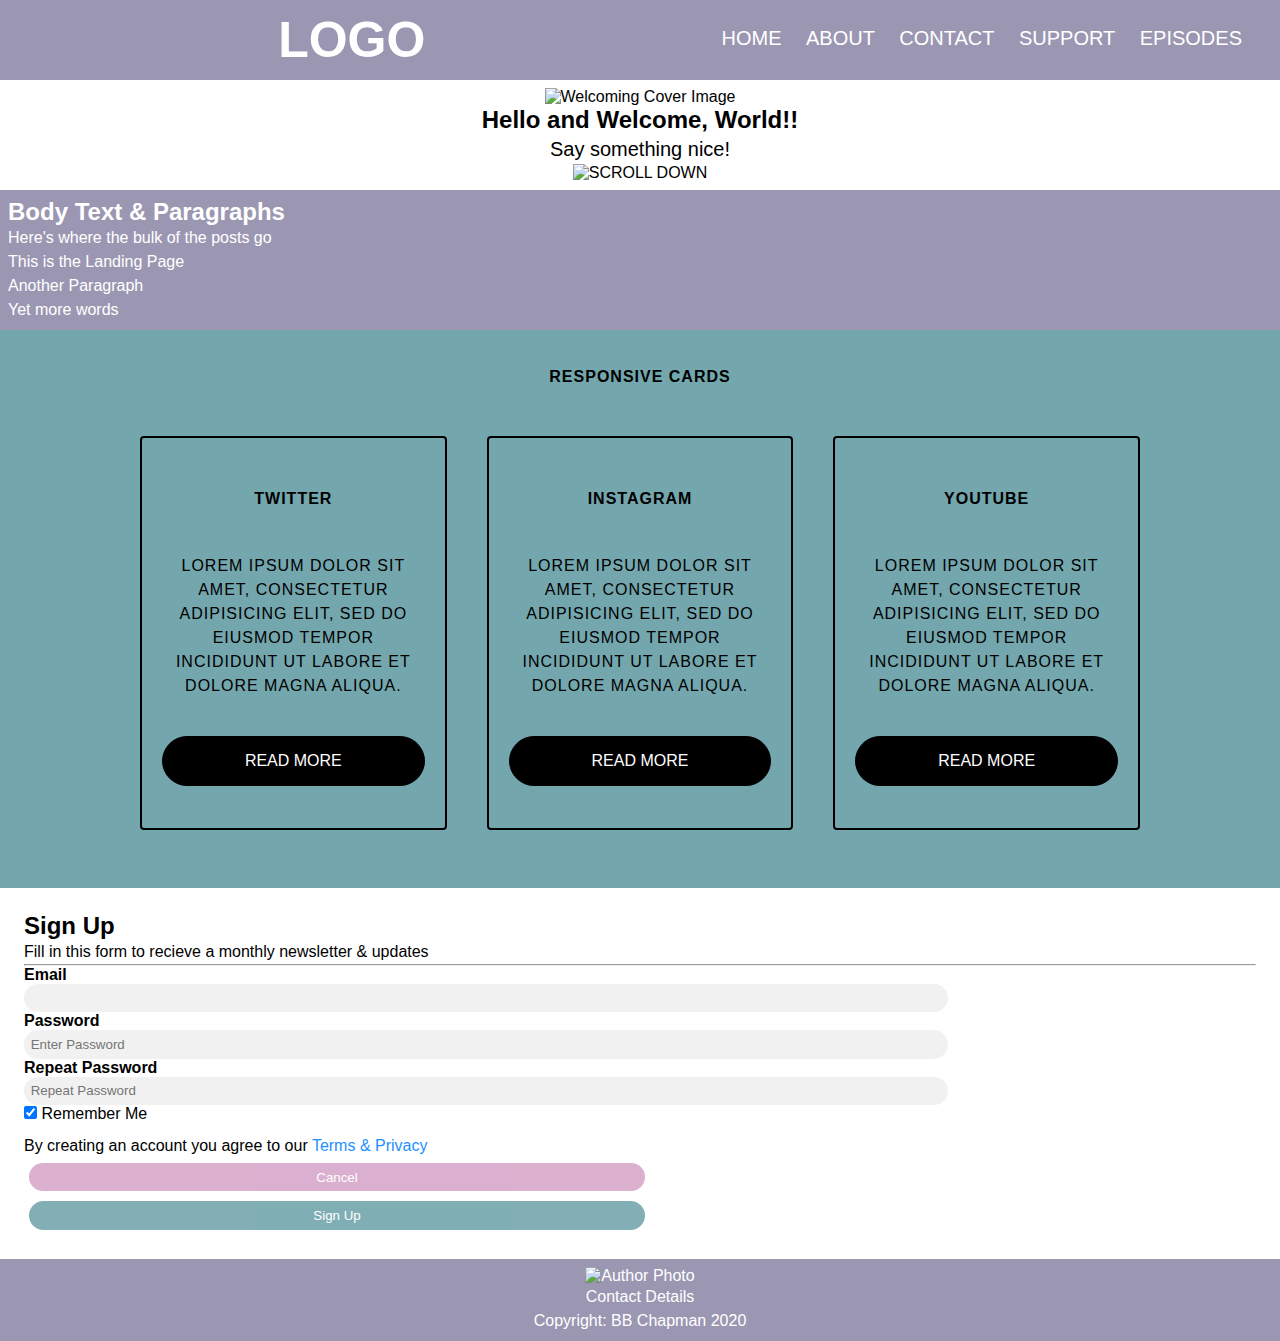
==== index.html @ c198da8a "com" ====
<!DOCTYPE html>
<html lang="en">

<head>
  <meta charset="utf-8">
  <meta name="viewport" content="width=device-width, initial-scale=1.0">
  <meta http-equiv="X-UA-Compatible" content="ie=edge">
  <link rel="stylesheet" type="text/css" href="css/main.css">
  <script src="https://kit.fontawesome.com/3053bb0c17.js" crossorigin="anonymous"></script>
  <title>First Website</title>
</head>

<body>

<!--HEADER CONTAINER-->

<div class="container">
  <div class="header">

<!--NAVIGATION BAR-->

    <nav>
      <input type="checkbox" id="check">
      <label for="check" class="checkbtn">
        <i class="fas fa-bars"></i>
      </label>
      <label class="logo">LOGO</label>
      <ul>
        <li><a class="active" href="#">home</a></li>
        <li><a href="#">about</a></li>
        <li><a href="#">contact</a></li>
        <li><a href="#">support</a></li>
        <li><a href="#">episodes</a></li>
      </ul>
    </nav>
    </header>
  </div>
</div>

<!--WELCOME SECTION-->

<div class="container">
  <div class="welcome-section">
    <section>
      <img src="IMAGE FOLDER"alt="Welcoming Cover Image"class="welcome-image">
        <h2>Hello and Welcome, World!!</h2>
        <p class="subhead">Say something nice!</p>
      <img src="IMAGE FOLDER" alt="SCROLL DOWN" class="scroll hide-mobile show-desktop">
    </section>
  </div>
</div>

<!--MIDDLE CONTAINER-->

<div class="container">
  <div class="middle-container">
    <h2>Body Text & Paragraphs</h2>
      <p>Here's where the bulk of the posts go</p>
      <p>This is the Landing Page</p>
      <p>Another Paragraph</p>
      <p>Yet more words</p>
  </div>
</div>

<!--BOTTOM CONTAINER-->

<div class="container">
  <div class="bottom-container">

          <div class="cards">
          <h2>Responsive Cards</h2>

            <div class="services">

            <div class="content content-1">
              <div class="fab fa-twitter"></div>
              <h2>Twitter</h2>
              <p>Lorem ipsum dolor sit amet, consectetur adipisicing elit, sed do eiusmod tempor incididunt ut labore et dolore magna aliqua.</p>
              <a href="#">Read More</a>
              </div>

            <div class="content content-2">
              <div class="fab fa-instagram"></div>
              <h2>Instagram</h2>
              <p>Lorem ipsum dolor sit amet, consectetur adipisicing elit, sed do eiusmod tempor incididunt ut labore et dolore magna aliqua.</p>
              <a href="#">Read More</a>
            </div>

            <div class="content content-1">
              <div class="fab fa-youtube"></div>
              <h2>YouTube</h2>
              <p>Lorem ipsum dolor sit amet, consectetur adipisicing elit, sed do eiusmod tempor incididunt ut labore et dolore magna aliqua.</p>
              <a href="#">Read More</a>
            </div>

      </div>
    </div>
  </div>
</div>

<!--FORM-->

<div>
    <form action="action_page.php">
      <div class="form-container">
        <h2>Sign Up</h2>
        <p>Fill in this form to recieve a monthly newsletter & updates</p>

        <hr>

        <label for="email"><b>Email</b></label>
        <input type="text" class="placeholder="Enter Email" name="email" required>

        <label for="psw"><b>Password</b></label>
        <input type="password" placeholder="Enter Password" name="psw" required>

        <label for="psw-repeat"><b>Repeat Password</b></label>
        <input type="password" placeholder="Repeat Password" name="psw-repeat" required>

        <label>
        <input type="checkbox" checked="checked" name="remember" style="margin-bottom:15px"> Remember Me
        </label>

        <p>By creating an account you agree to our <a href="#" style="color:dodgerblue">Terms & Privacy</a></p>

        <div class="clearfix">
          <button type="button" class="cancelbtn">Cancel</button>
          <button type="submit" class="signupbtn">Sign Up</button>
        </div>
      </div>
    </form>
</div>

<!--FOOTER CONTAINER-->

<div class="container">
  <div class="footer">
      <img src="IMAGE FOLDER" alt="Author Photo" class="photo">
      <p>Contact Details</p>
      <p>Copyright: BB Chapman 2020</p>
    </div>
</div>
</body>
</html>
---- css/main.css ----
@import url("https://fonts.googleapis.com/css/family=Monserrat:400,600");

*{
  padding:0;
  margin:0;
  text-decoration: none;
  list-style: none;
  box-sizing: border-box;
}
body{
  margin:0;
  font-family: 'Monserrat', sans-serif;
}
section{
  margin: 0;
  text-align: center;
}
p{
  font-size: 1em;
  line-height:1.5em;
}
ul{
  list-style-type: none;
  margin:0;
  padding:.5em;
}



nav{
  background: #9b97b2;
  height:80px;
  width: 100%;
}
label.logo{
  color: white;
  font-size: 50px;
  line-height:80px;
  padding:.5em;
  font-weight: bold;
  text-align: left;
}
nav ul{
  float: right;
  margin-right: 20px;
}
nav ul li{
  display: inline-block;
  line-height:60px;
  margin:0;
}
nav ul li a{
  color: white;
  font-size: 20px;
  text-transform: uppercase;
  padding:.5em;
  border-radius: 25px;
}
a:active,a:hover{
  background: #73A6AD;
  transition: .5s;
}
.checkbtn{
  font-size: 30px;
  color: white;
  float: right;
  line-height:80px;
  margin-right:.5em;
  cursor: pointer;
  display: none;
}
#check{
  display: none;
}
@media (max-width: 952px){
label.logo{
    font-size: 30px;
    padding-left: .5em;
}
nav ul li a{
    font-size: 20px;
  }
}
@media (max-width: 858px){
  .checkbtn{
    display: block;
}
ul{
    position: fixed;
    width: 100%;
    height: 100vh;
    background: #D8A7CA;
    top: 80px;
    left: -100%;
    text-align: center;
    transition: all .5s;

  }
nav ul li{
    display: block;
    margin: 50px;
    line-height:25px;
  }
nav ul li a{
    font-size: 20px;
  }
a:hover,a:active{
    background: none
    color: #73A6AD;
  }
  #check:checked ~ ul{
    left: 0;
  }
}



.container{
text-align: center;
}



.welcome-section{
  background: white;
  padding:.5em;
}
.welcome-image{
  width: 100%;
  margin:0;
}
.subhead {
  font-size: 20px;
}



.middle-container{
  width: 100%;
  background: #9b97b2;
  color: white;
  margin:0;
  padding:.5em;
  text-align: left;
}



.bottom-container{
  width: 100%;
  background: #73A6AD;
  padding:.5em;
  margin:0;
}
.cards{
  max-width: 1100px;
  margin: 0 auto;
  text-align: center;
  padding: 30px
}
.cards h2{
  font-size: 1em;
  margin: 0 0 30px 0;
  text-transform: uppercase;
  letter-spacing: 1px;
}
.services{
  display: flex;
  align-items: center;
}
.content{
  display: flex;
  flex-wrap: wrap;
  flex: 1;
  margin: 20px;
  padding: 20px;
  border: 2px solid black;
  border-radius: 4px;
  transition: all .3s ease;
}
.content .fab{
  font-size: 50px;
  margin: 16px 0;
}
.content > *{
  flex: 1 1 100%;
}
.content:hover{
  color: white
}
.content:hover a{
  border-color: white;
  background: white;
}
.content:hover{
  border-color: #D8A7CA;
  background: #D8A7CA;
}
.content:hover a{
  color: #D8A7CA;
}
.content p{
  font-size: 1em;
  margin: 16px 0;
  letter-spacing: 1px;
  text-transform: uppercase;
}
.content a{
  margin: 22px 0;
  background: black;
  color: white;
  text-decoration: none;
  text-transform: uppercase;
  border: 1px solid black;
  padding: 15px 0;
  border-radius: 25px;
  transition: .3s ease;
}
.content a:hover{
  border-radius: 4px;
}
@media (max-width:900px){
  .services{
    display: flex;
    flex-direction: column;
  }
}



input[type=text], input[type=password]{
  width: 75%;
  padding:.5em;
  margin:0;
  display: block;
  justify-content: space-evenly;
  flex-wrap: wrap;
  border: none;
  background: #f1f1f1;
  border-radius: 25px;
}
input[type=text]:focus, input[type=password]:focus{
  background-color: #ddd;
  outline: none;
}
hr {
  margin-bottom:0;
}
button{
  background-color: #73A6AD;
  color: white;
  padding:0.5em;
  margin:5px;
  border: none;
  cursor: pointer;
  width: 100%;
  opacity: 0.9;
}
button:hover{
  opacity:5;
}
.cancelbtn{
  padding:0.5em;
  background-color: #D8A7CA;
}
.cancelbtn, .signupbtn{
  float: left;
  width: 50%;
  border-radius: 25px;
}
.form-container{
  padding:1.5em;
}
.clearfix::after{
  content: "";
  clear: both;
  display: table;
}
@media screen and (max-width: 300px){
  .cancelbtn, .signupbtn,{
    width: 100%;
  }
}



.footer {
  width: 100%;
  background: #9b97b2;
  color: white;
  padding:.5em;
}
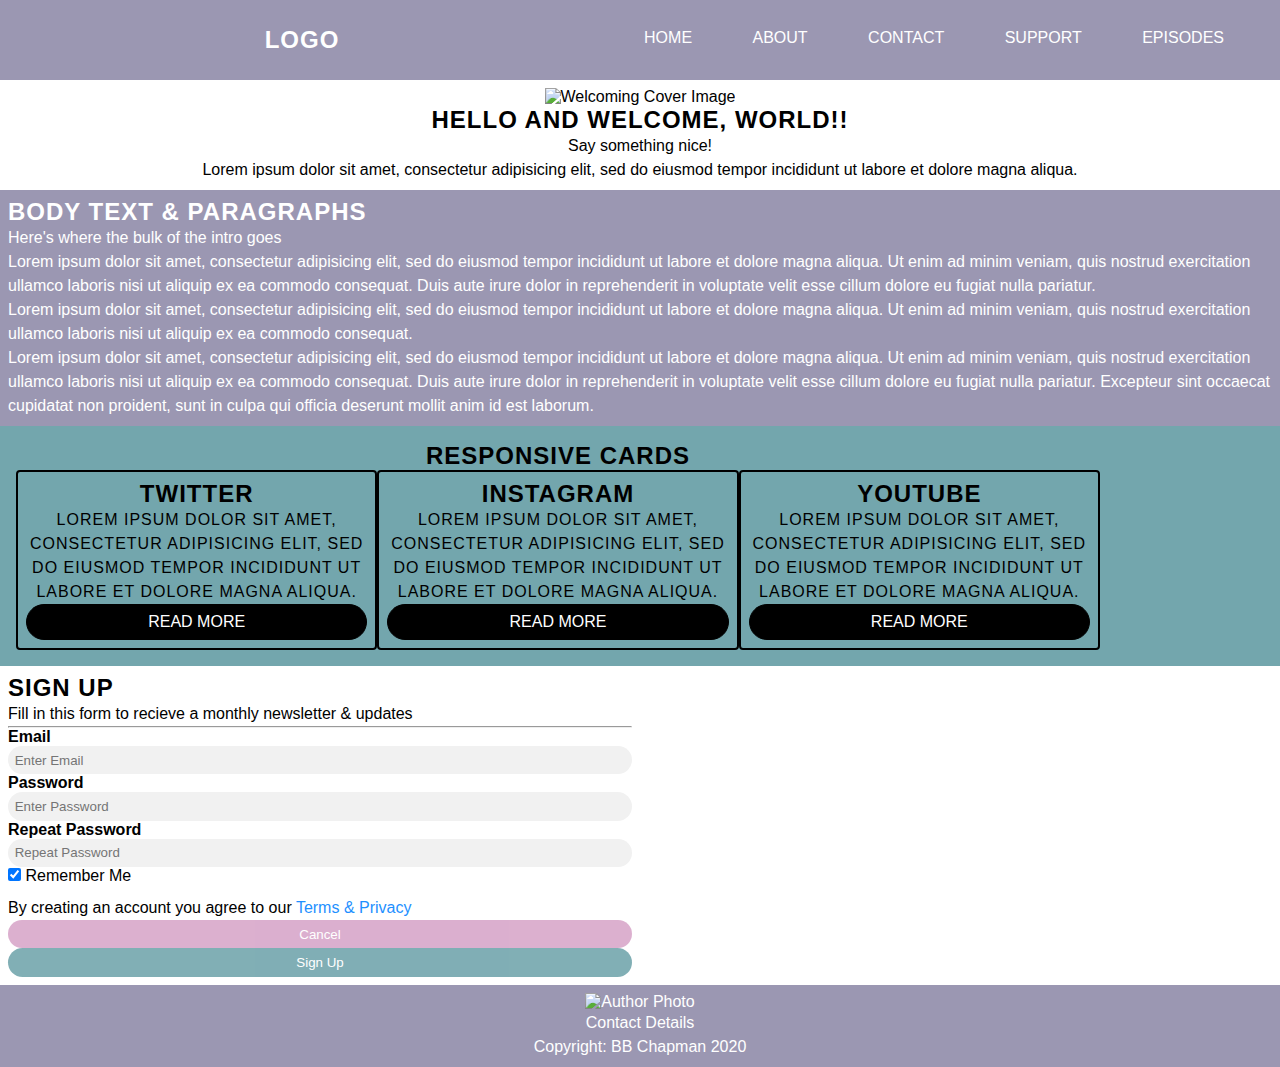
==== commit 90ddf5a7: "com" ====
--- a/index.html
+++ b/index.html
@@ -45,7 +45,7 @@
       <img src="IMAGE FOLDER"alt="Welcoming Cover Image"class="welcome-image">
         <h2>Hello and Welcome, World!!</h2>
         <p class="subhead">Say something nice!</p>
-      <img src="IMAGE FOLDER" alt="SCROLL DOWN" class="scroll hide-mobile show-desktop">
+        <p>Lorem ipsum dolor sit amet, consectetur adipisicing elit, sed do eiusmod tempor incididunt ut labore et dolore magna aliqua.</p>
     </section>
   </div>
 </div>
@@ -55,10 +55,10 @@
 <div class="container">
   <div class="middle-container">
     <h2>Body Text & Paragraphs</h2>
-      <p>Here's where the bulk of the posts go</p>
-      <p>This is the Landing Page</p>
-      <p>Another Paragraph</p>
-      <p>Yet more words</p>
+      <p>Here's where the bulk of the intro goes</p>
+      <p>Lorem ipsum dolor sit amet, consectetur adipisicing elit, sed do eiusmod tempor incididunt ut labore et dolore magna aliqua. Ut enim ad minim veniam, quis nostrud exercitation ullamco laboris nisi ut aliquip ex ea commodo consequat. Duis aute irure dolor in reprehenderit in voluptate velit esse cillum dolore eu fugiat nulla pariatur.</p>
+      <p>Lorem ipsum dolor sit amet, consectetur adipisicing elit, sed do eiusmod tempor incididunt ut labore et dolore magna aliqua. Ut enim ad minim veniam, quis nostrud exercitation ullamco laboris nisi ut aliquip ex ea commodo consequat.</p>
+      <p>Lorem ipsum dolor sit amet, consectetur adipisicing elit, sed do eiusmod tempor incididunt ut labore et dolore magna aliqua. Ut enim ad minim veniam, quis nostrud exercitation ullamco laboris nisi ut aliquip ex ea commodo consequat. Duis aute irure dolor in reprehenderit in voluptate velit esse cillum dolore eu fugiat nulla pariatur. Excepteur sint occaecat cupidatat non proident, sunt in culpa qui officia deserunt mollit anim id est laborum.</p>
   </div>
 </div>
 
@@ -109,7 +109,7 @@
         <hr>
 
         <label for="email"><b>Email</b></label>
-        <input type="text" class="placeholder="Enter Email" name="email" required>
+        <input type="text" placeholder="Enter Email" name="email" required>
 
         <label for="psw"><b>Password</b></label>
         <input type="password" placeholder="Enter Password" name="psw" required>
--- a/css/main.css
+++ b/css/main.css
@@ -7,13 +7,17 @@
   list-style: none;
   box-sizing: border-box;
 }
+section{
+  margin:0;
+  text-align: center;
+}
 body{
   margin:0;
   font-family: 'Monserrat', sans-serif;
 }
-section{
-  margin: 0;
-  text-align: center;
+h2{font-size: 1.5em;
+  letter-spacing: 1px;
+  text-transform: uppercase;
 }
 p{
   font-size: 1em;
@@ -22,7 +26,7 @@
 ul{
   list-style-type: none;
   margin:0;
-  padding:.5em;
+  padding:0.5em;
 }
 
 
@@ -34,26 +38,28 @@
 }
 label.logo{
   color: white;
-  font-size: 50px;
+  font-size: 1.5em;
   line-height:80px;
-  padding:.5em;
+  padding:0.5em;
   font-weight: bold;
   text-align: left;
+  letter-spacing: 1px;
 }
 nav ul{
   float: right;
-  margin-right: 20px;
+  margin-right: 1.5em;
 }
 nav ul li{
   display: inline-block;
   line-height:60px;
-  margin:0;
+  margin-left:0.5em;
 }
 nav ul li a{
   color: white;
-  font-size: 20px;
-  text-transform: uppercase;
-  padding:.5em;
+  font-size: 1em;
+  text-transform: uppercase;
+  padding:1em;
+  margin: 0.5em;
   border-radius: 25px;
 }
 a:active,a:hover{
@@ -61,11 +67,11 @@
   transition: .5s;
 }
 .checkbtn{
-  font-size: 30px;
+  font-size: 1.5em;
   color: white;
   float: right;
   line-height:80px;
-  margin-right:.5em;
+  margin-right:1.5em;
   cursor: pointer;
   display: none;
 }
@@ -75,10 +81,10 @@
 @media (max-width: 952px){
 label.logo{
     font-size: 30px;
-    padding-left: .5em;
+    padding-left:0.5em;
 }
 nav ul li a{
-    font-size: 20px;
+    font-size: 1em;
   }
 }
 @media (max-width: 858px){
@@ -98,11 +104,11 @@
   }
 nav ul li{
     display: block;
-    margin: 50px;
-    line-height:25px;
+    margin:0;
+    line-height:1.5em;
   }
 nav ul li a{
-    font-size: 20px;
+    font-size: 1em;
   }
 a:hover,a:active{
     background: none
@@ -123,14 +129,14 @@
 
 .welcome-section{
   background: white;
-  padding:.5em;
+  padding:0.5em;
 }
 .welcome-image{
   width: 100%;
   margin:0;
 }
 .subhead {
-  font-size: 20px;
+  font-size: 1em;
 }
 
 
@@ -140,7 +146,7 @@
   background: #9b97b2;
   color: white;
   margin:0;
-  padding:.5em;
+  padding:0.5em;
   text-align: left;
 }
 
@@ -149,18 +155,18 @@
 .bottom-container{
   width: 100%;
   background: #73A6AD;
-  padding:.5em;
+  padding:0.5em;
   margin:0;
 }
 .cards{
   max-width: 1100px;
-  margin: 0 auto;
+  margin: 0;
   text-align: center;
-  padding: 30px
+  padding:0.5em;
 }
 .cards h2{
-  font-size: 1em;
-  margin: 0 0 30px 0;
+  font-size: 1.5em;
+  margin: 0;
   text-transform: uppercase;
   letter-spacing: 1px;
 }
@@ -172,15 +178,15 @@
   display: flex;
   flex-wrap: wrap;
   flex: 1;
-  margin: 20px;
-  padding: 20px;
+  margin: 0;
+  padding:0.5em;
   border: 2px solid black;
   border-radius: 4px;
   transition: all .3s ease;
 }
 .content .fab{
-  font-size: 50px;
-  margin: 16px 0;
+  font-size: 1em;
+  margin: 0;
 }
 .content > *{
   flex: 1 1 100%;
@@ -201,25 +207,25 @@
 }
 .content p{
   font-size: 1em;
-  margin: 16px 0;
+  margin:0;
   letter-spacing: 1px;
   text-transform: uppercase;
 }
 .content a{
-  margin: 22px 0;
+  margin:0;
   background: black;
   color: white;
   text-decoration: none;
   text-transform: uppercase;
   border: 1px solid black;
-  padding: 15px 0;
+  padding:0.5em;
   border-radius: 25px;
   transition: .3s ease;
 }
 .content a:hover{
   border-radius: 4px;
 }
-@media (max-width:900px){
+@media (max-width:858px){
   .services{
     display: flex;
     flex-direction: column;
@@ -229,8 +235,8 @@
 
 
 input[type=text], input[type=password]{
-  width: 75%;
-  padding:.5em;
+  width: 100%;
+  padding:0.5em;
   margin:0;
   display: block;
   justify-content: space-evenly;
@@ -239,6 +245,7 @@
   background: #f1f1f1;
   border-radius: 25px;
 }
+
 input[type=text]:focus, input[type=password]:focus{
   background-color: #ddd;
   outline: none;
@@ -250,7 +257,7 @@
   background-color: #73A6AD;
   color: white;
   padding:0.5em;
-  margin:5px;
+  margin:0;
   border: none;
   cursor: pointer;
   width: 100%;
@@ -265,11 +272,11 @@
 }
 .cancelbtn, .signupbtn{
   float: left;
-  width: 50%;
+  width: 100%;
   border-radius: 25px;
 }
 .form-container{
-  padding:1.5em;
+  padding:0.5em;
 }
 .clearfix::after{
   content: "";
@@ -281,6 +288,11 @@
     width: 100%;
   }
 }
+@media (min-width: 858px){
+  .form-container{
+    width: 50%;
+  }
+}
 
 
 
@@ -288,5 +300,5 @@
   width: 100%;
   background: #9b97b2;
   color: white;
-  padding:.5em;
-}
+  padding:0.5em;
+}
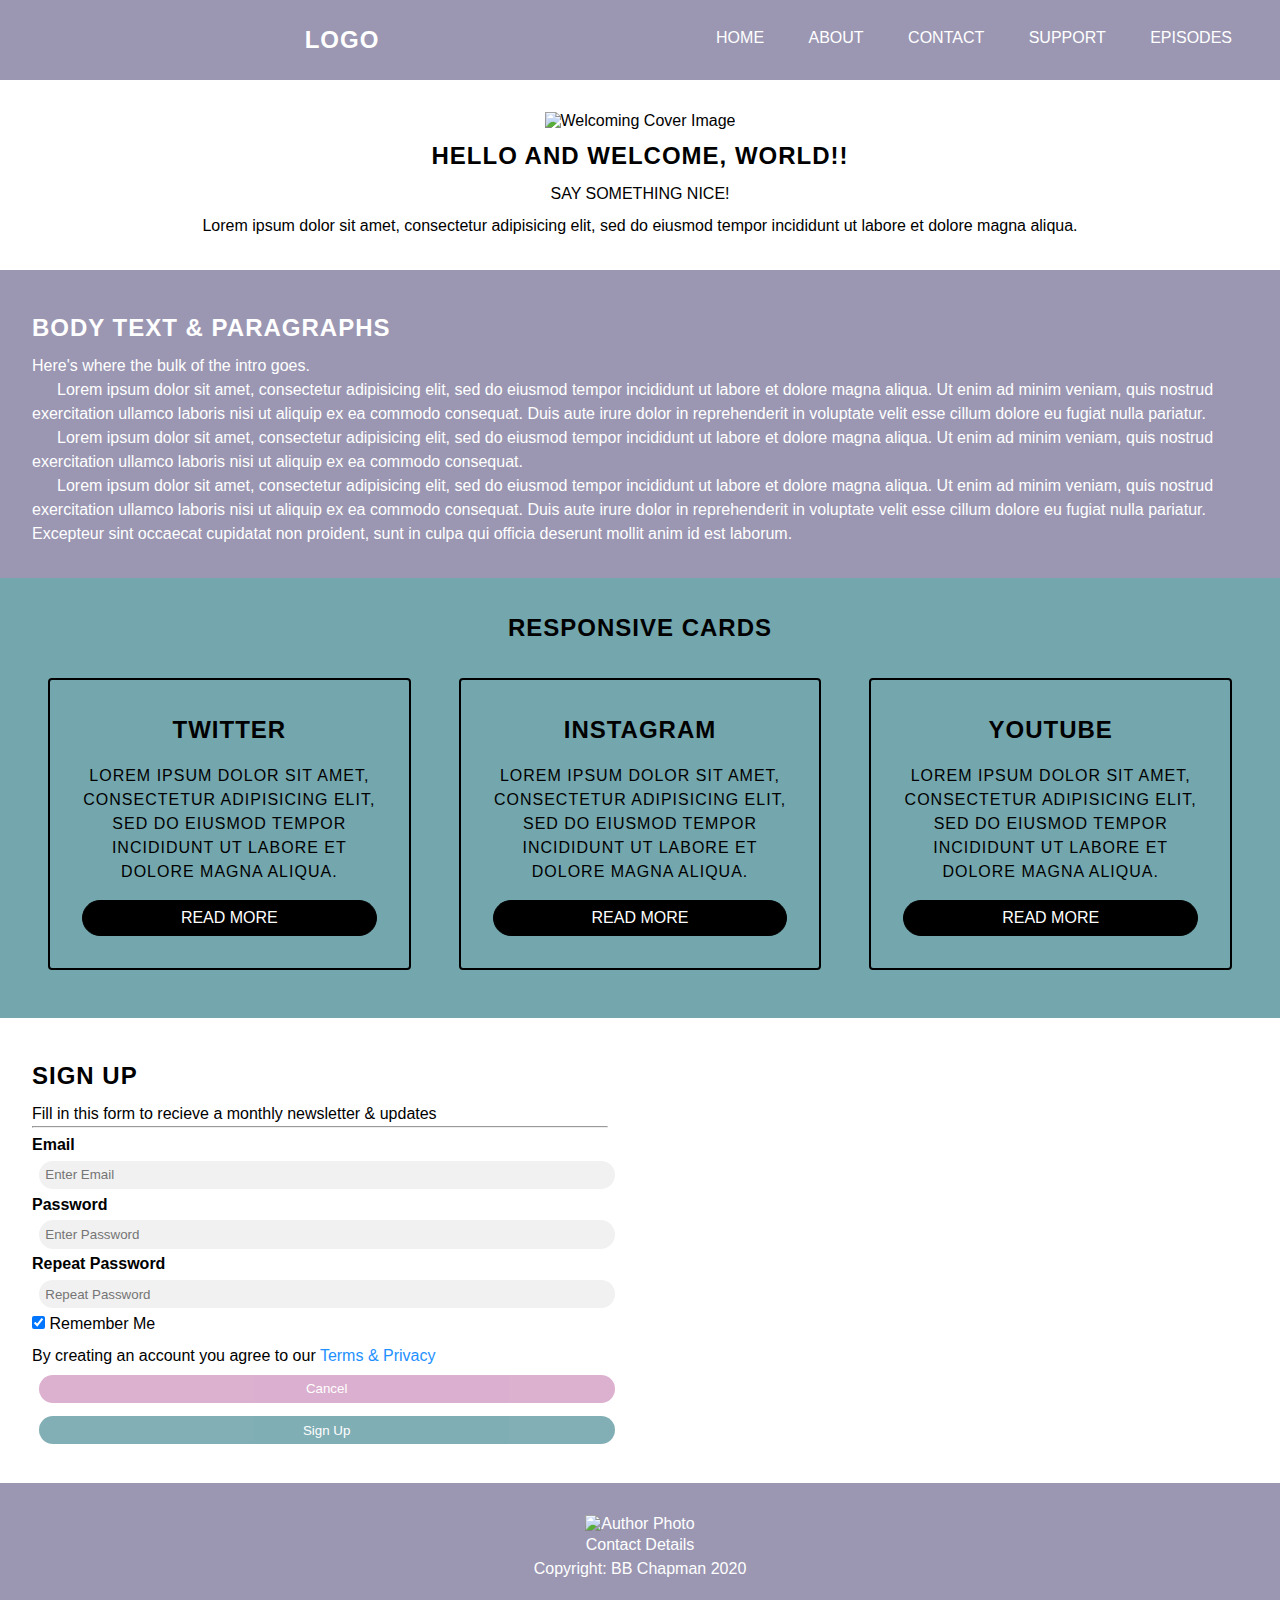
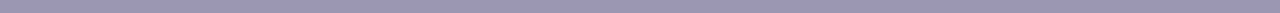
==== commit badcb8f8: "com" ====
--- a/index.html
+++ b/index.html
@@ -55,7 +55,7 @@
 <div class="container">
   <div class="middle-container">
     <h2>Body Text & Paragraphs</h2>
-      <p>Here's where the bulk of the intro goes</p>
+      <p class="first-p">Here's where the bulk of the intro goes.</p>
       <p>Lorem ipsum dolor sit amet, consectetur adipisicing elit, sed do eiusmod tempor incididunt ut labore et dolore magna aliqua. Ut enim ad minim veniam, quis nostrud exercitation ullamco laboris nisi ut aliquip ex ea commodo consequat. Duis aute irure dolor in reprehenderit in voluptate velit esse cillum dolore eu fugiat nulla pariatur.</p>
       <p>Lorem ipsum dolor sit amet, consectetur adipisicing elit, sed do eiusmod tempor incididunt ut labore et dolore magna aliqua. Ut enim ad minim veniam, quis nostrud exercitation ullamco laboris nisi ut aliquip ex ea commodo consequat.</p>
       <p>Lorem ipsum dolor sit amet, consectetur adipisicing elit, sed do eiusmod tempor incididunt ut labore et dolore magna aliqua. Ut enim ad minim veniam, quis nostrud exercitation ullamco laboris nisi ut aliquip ex ea commodo consequat. Duis aute irure dolor in reprehenderit in voluptate velit esse cillum dolore eu fugiat nulla pariatur. Excepteur sint occaecat cupidatat non proident, sunt in culpa qui officia deserunt mollit anim id est laborum.</p>
@@ -66,33 +66,27 @@
 
 <div class="container">
   <div class="bottom-container">
-
-          <div class="cards">
-          <h2>Responsive Cards</h2>
-
-            <div class="services">
-
-            <div class="content content-1">
+        <div class="cards">
+        <h2>Responsive Cards</h2>
+          <div class="services">
+            <div class="content">
               <div class="fab fa-twitter"></div>
               <h2>Twitter</h2>
               <p>Lorem ipsum dolor sit amet, consectetur adipisicing elit, sed do eiusmod tempor incididunt ut labore et dolore magna aliqua.</p>
               <a href="#">Read More</a>
-              </div>
-
-            <div class="content content-2">
+            </div>
+            <div class="content">
               <div class="fab fa-instagram"></div>
               <h2>Instagram</h2>
               <p>Lorem ipsum dolor sit amet, consectetur adipisicing elit, sed do eiusmod tempor incididunt ut labore et dolore magna aliqua.</p>
               <a href="#">Read More</a>
             </div>
-
-            <div class="content content-1">
+            <div class="content">
               <div class="fab fa-youtube"></div>
               <h2>YouTube</h2>
               <p>Lorem ipsum dolor sit amet, consectetur adipisicing elit, sed do eiusmod tempor incididunt ut labore et dolore magna aliqua.</p>
               <a href="#">Read More</a>
             </div>
-
       </div>
     </div>
   </div>
--- a/css/main.css
+++ b/css/main.css
@@ -18,6 +18,9 @@
 h2{font-size: 1.5em;
   letter-spacing: 1px;
   text-transform: uppercase;
+  text-indent: 0px;
+  margin-top: 0.5em;
+  margin-bottom: 0.5em;
 }
 p{
   font-size: 1em;
@@ -59,12 +62,11 @@
   font-size: 1em;
   text-transform: uppercase;
   padding:1em;
-  margin: 0.5em;
   border-radius: 25px;
 }
 a:active,a:hover{
   background: #73A6AD;
-  transition: .5s;
+  transition: .5s ease;
 }
 .checkbtn{
   font-size: 1.5em;
@@ -80,7 +82,7 @@
 }
 @media (max-width: 952px){
 label.logo{
-    font-size: 30px;
+    font-size: 2em;
     padding-left:0.5em;
 }
 nav ul li a{
@@ -99,12 +101,12 @@
     top: 80px;
     left: -100%;
     text-align: center;
-    transition: all .5s;
+    transition: all .5s ease;
 
   }
 nav ul li{
     display: block;
-    margin:0;
+    margin:1.5em;
     line-height:1.5em;
   }
 nav ul li a{
@@ -124,12 +126,9 @@
 .container{
 text-align: center;
 }
-
-
-
 .welcome-section{
   background: white;
-  padding:0.5em;
+  padding:2em;
 }
 .welcome-image{
   width: 100%;
@@ -137,6 +136,8 @@
 }
 .subhead {
   font-size: 1em;
+  text-transform: uppercase;
+  margin-bottom: 0.5em;
 }
 
 
@@ -146,8 +147,12 @@
   background: #9b97b2;
   color: white;
   margin:0;
-  padding:0.5em;
+  padding:2em;
   text-align: left;
+  text-indent: 25px;
+}
+.first-p{
+  text-indent:0px;
 }
 
 
@@ -159,16 +164,17 @@
   margin:0;
 }
 .cards{
-  max-width: 1100px;
-  margin: 0;
+  max-width: 1350px;
+  margin: 0.5em;
   text-align: center;
   padding:0.5em;
 }
 .cards h2{
   font-size: 1.5em;
-  margin: 0;
   text-transform: uppercase;
   letter-spacing: 1px;
+  margin-bottom: 0.5em;
+  margin-top: 0.5em;
 }
 .services{
   display: flex;
@@ -178,15 +184,15 @@
   display: flex;
   flex-wrap: wrap;
   flex: 1;
-  margin: 0;
-  padding:0.5em;
+  margin: 1.5em;
+  padding:1.5em;
   border: 2px solid black;
   border-radius: 4px;
-  transition: all .3s ease;
+  transition: all .5s ease;
 }
 .content .fab{
-  font-size: 1em;
-  margin: 0;
+  font-size: 2em;
+  margin-bottom: 0;
 }
 .content > *{
   flex: 1 1 100%;
@@ -207,12 +213,12 @@
 }
 .content p{
   font-size: 1em;
-  margin:0;
+  margin:0.5em;
   letter-spacing: 1px;
   text-transform: uppercase;
 }
 .content a{
-  margin:0;
+  margin:0.5em;
   background: black;
   color: white;
   text-decoration: none;
@@ -220,7 +226,7 @@
   border: 1px solid black;
   padding:0.5em;
   border-radius: 25px;
-  transition: .3s ease;
+  transition: .5s ease;
 }
 .content a:hover{
   border-radius: 4px;
@@ -237,7 +243,7 @@
 input[type=text], input[type=password]{
   width: 100%;
   padding:0.5em;
-  margin:0;
+  margin:0.5em;
   display: block;
   justify-content: space-evenly;
   flex-wrap: wrap;
@@ -251,13 +257,13 @@
   outline: none;
 }
 hr {
-  margin-bottom:0;
+  margin-bottom:0.5em;
 }
 button{
   background-color: #73A6AD;
   color: white;
   padding:0.5em;
-  margin:0;
+  margin:0.5em;
   border: none;
   cursor: pointer;
   width: 100%;
@@ -276,7 +282,7 @@
   border-radius: 25px;
 }
 .form-container{
-  padding:0.5em;
+  padding:2em;
 }
 .clearfix::after{
   content: "";
@@ -300,5 +306,5 @@
   width: 100%;
   background: #9b97b2;
   color: white;
-  padding:0.5em;
-}
+  padding:2em;
+}
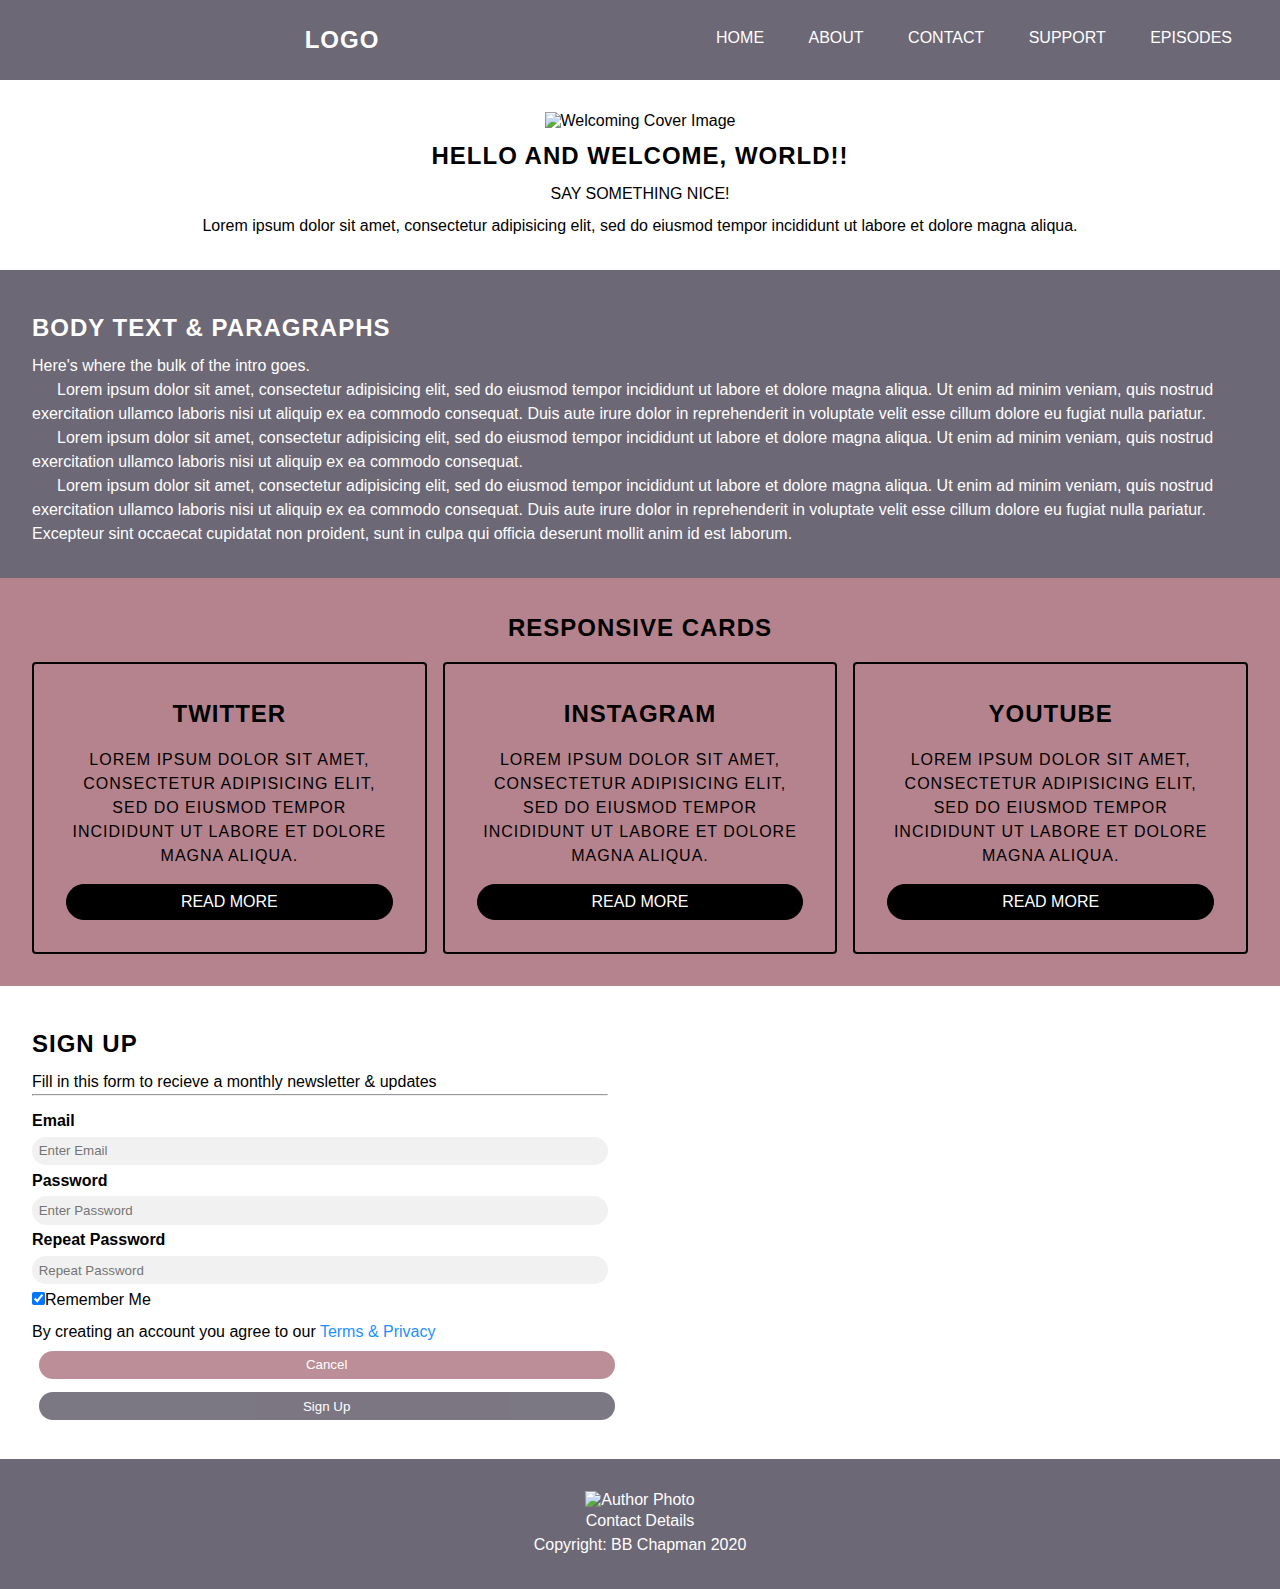
==== commit 18c263de: "com" ====
--- a/index.html
+++ b/index.html
@@ -11,19 +11,15 @@
 </head>
 
 <body>
-
-<!--HEADER CONTAINER-->
-
+              <!--HEADER CONTAINER-->
 <div class="container">
   <div class="header">
-
-<!--NAVIGATION BAR-->
-
+                <!--NAVIGATION BAR-->
     <nav>
       <input type="checkbox" id="check">
-      <label for="check" class="checkbtn">
-        <i class="fas fa-bars"></i>
-      </label>
+          <label for="check" class="checkbtn">
+            <i class="fas fa-bars"></i>
+          </label>
       <label class="logo">LOGO</label>
       <ul>
         <li><a class="active" href="#">home</a></li>
@@ -33,105 +29,97 @@
         <li><a href="#">episodes</a></li>
       </ul>
     </nav>
-    </header>
   </div>
 </div>
-
-<!--WELCOME SECTION-->
-
+                <!--WELCOME SECTION-->
 <div class="container">
   <div class="welcome-section">
-    <section>
-      <img src="IMAGE FOLDER"alt="Welcoming Cover Image"class="welcome-image">
-        <h2>Hello and Welcome, World!!</h2>
-        <p class="subhead">Say something nice!</p>
-        <p>Lorem ipsum dolor sit amet, consectetur adipisicing elit, sed do eiusmod tempor incididunt ut labore et dolore magna aliqua.</p>
-    </section>
+      <section>
+        <img src="IMAGE FOLDER"alt="Welcoming Cover Image"class="welcome-image">
+          <h2>Hello and Welcome, World!!</h2>
+          <p class="subhead">Say something nice!</p>
+          <p>Lorem ipsum dolor sit amet, consectetur adipisicing elit, sed do eiusmod tempor incididunt ut labore et dolore magna aliqua.</p>
+      </section>
   </div>
 </div>
-
-<!--MIDDLE CONTAINER-->
-
+                  <!--MIDDLE CONTAINER-->
 <div class="container">
   <div class="middle-container">
-    <h2>Body Text & Paragraphs</h2>
-      <p class="first-p">Here's where the bulk of the intro goes.</p>
-      <p>Lorem ipsum dolor sit amet, consectetur adipisicing elit, sed do eiusmod tempor incididunt ut labore et dolore magna aliqua. Ut enim ad minim veniam, quis nostrud exercitation ullamco laboris nisi ut aliquip ex ea commodo consequat. Duis aute irure dolor in reprehenderit in voluptate velit esse cillum dolore eu fugiat nulla pariatur.</p>
-      <p>Lorem ipsum dolor sit amet, consectetur adipisicing elit, sed do eiusmod tempor incididunt ut labore et dolore magna aliqua. Ut enim ad minim veniam, quis nostrud exercitation ullamco laboris nisi ut aliquip ex ea commodo consequat.</p>
-      <p>Lorem ipsum dolor sit amet, consectetur adipisicing elit, sed do eiusmod tempor incididunt ut labore et dolore magna aliqua. Ut enim ad minim veniam, quis nostrud exercitation ullamco laboris nisi ut aliquip ex ea commodo consequat. Duis aute irure dolor in reprehenderit in voluptate velit esse cillum dolore eu fugiat nulla pariatur. Excepteur sint occaecat cupidatat non proident, sunt in culpa qui officia deserunt mollit anim id est laborum.</p>
+      <h2>Body Text & Paragraphs</h2>
+        <p class="first-p">Here's where the bulk of the intro goes.</p>
+        <p>Lorem ipsum dolor sit amet, consectetur adipisicing elit, sed do eiusmod tempor incididunt ut labore et dolore magna aliqua. Ut enim ad minim veniam, quis nostrud exercitation ullamco laboris nisi ut aliquip ex ea commodo consequat. Duis aute irure dolor in reprehenderit in voluptate velit esse cillum dolore eu fugiat nulla pariatur.</p>
+        <p>Lorem ipsum dolor sit amet, consectetur adipisicing elit, sed do eiusmod tempor incididunt ut labore et dolore magna aliqua. Ut enim ad minim veniam, quis nostrud exercitation ullamco laboris nisi ut aliquip ex ea commodo consequat.</p>
+        <p>Lorem ipsum dolor sit amet, consectetur adipisicing elit, sed do eiusmod tempor incididunt ut labore et dolore magna aliqua. Ut enim ad minim veniam, quis nostrud exercitation ullamco laboris nisi ut aliquip ex ea commodo consequat. Duis aute irure dolor in reprehenderit in voluptate velit esse cillum dolore eu fugiat nulla pariatur. Excepteur sint occaecat cupidatat non proident, sunt in culpa qui officia deserunt mollit anim id est laborum.</p>
   </div>
 </div>
-
-<!--BOTTOM CONTAINER-->
-
+                  <!--BOTTOM CONTAINER-->
 <div class="container">
   <div class="bottom-container">
-        <div class="cards">
-        <h2>Responsive Cards</h2>
-          <div class="services">
-            <div class="content">
-              <div class="fab fa-twitter"></div>
-              <h2>Twitter</h2>
-              <p>Lorem ipsum dolor sit amet, consectetur adipisicing elit, sed do eiusmod tempor incididunt ut labore et dolore magna aliqua.</p>
-              <a href="#">Read More</a>
-            </div>
-            <div class="content">
-              <div class="fab fa-instagram"></div>
-              <h2>Instagram</h2>
-              <p>Lorem ipsum dolor sit amet, consectetur adipisicing elit, sed do eiusmod tempor incididunt ut labore et dolore magna aliqua.</p>
-              <a href="#">Read More</a>
-            </div>
-            <div class="content">
-              <div class="fab fa-youtube"></div>
-              <h2>YouTube</h2>
-              <p>Lorem ipsum dolor sit amet, consectetur adipisicing elit, sed do eiusmod tempor incididunt ut labore et dolore magna aliqua.</p>
-              <a href="#">Read More</a>
+      <div class="cards">
+          <h2>Responsive Cards</h2>
+            <div class="services">
+
+                <div class="content">
+                    <div class="fab fa-twitter"></div>
+                    <h2>Twitter</h2>
+                    <p>Lorem ipsum dolor sit amet, consectetur adipisicing elit, sed do eiusmod tempor incididunt ut labore et dolore magna aliqua.</p>
+                    <a href="#">Read More</a>
+                </div>
+
+                <div class="content">
+                    <div class="fab fa-instagram"></div>
+                    <h2>Instagram</h2>
+                    <p>Lorem ipsum dolor sit amet, consectetur adipisicing elit, sed do eiusmod tempor incididunt ut labore et dolore magna aliqua.</p>
+                    <a href="#">Read More</a>
+                </div>
+
+                <div class="content">
+                  <div class="fab fa-youtube"></div>
+                  <h2>YouTube</h2>
+                  <p>Lorem ipsum dolor sit amet, consectetur adipisicing elit, sed do eiusmod tempor incididunt ut labore et dolore magna aliqua.</p>
+                  <a href="#">Read More</a>
+                </div>
             </div>
       </div>
-    </div>
   </div>
 </div>
+                        <!--FORM-->
+<div>
+  <form action="action_page.php">
+      <div class="form-container">
+        <div class="signup">
+            <h2>Sign Up</h2>
+            <p>Fill in this form to recieve a monthly newsletter & updates</p>
+            <hr>
+        </div>
+            <label for="email"><b>Email</b></label>
+            <input type="text" placeholder="Enter Email" name="email" required>
 
-<!--FORM-->
+            <label for="psw"><b>Password</b></label>
+            <input type="password" placeholder="Enter Password" name="psw" required>
 
-<div>
-    <form action="action_page.php">
-      <div class="form-container">
-        <h2>Sign Up</h2>
-        <p>Fill in this form to recieve a monthly newsletter & updates</p>
+            <label for="psw-repeat"><b>Repeat Password</b></label>
+            <input type="password" placeholder="Repeat Password" name="psw-repeat" required>
 
-        <hr>
+            <label>
+            <input type="checkbox" checked="checked" name="remember" style="margin-bottom:15px">Remember Me
+            </label>
 
-        <label for="email"><b>Email</b></label>
-        <input type="text" placeholder="Enter Email" name="email" required>
-
-        <label for="psw"><b>Password</b></label>
-        <input type="password" placeholder="Enter Password" name="psw" required>
-
-        <label for="psw-repeat"><b>Repeat Password</b></label>
-        <input type="password" placeholder="Repeat Password" name="psw-repeat" required>
-
-        <label>
-        <input type="checkbox" checked="checked" name="remember" style="margin-bottom:15px"> Remember Me
-        </label>
-
-        <p>By creating an account you agree to our <a href="#" style="color:dodgerblue">Terms & Privacy</a></p>
+            <p>By creating an account you agree to our <a href="#" style="color:dodgerblue">Terms & Privacy</a></p>
 
         <div class="clearfix">
-          <button type="button" class="cancelbtn">Cancel</button>
-          <button type="submit" class="signupbtn">Sign Up</button>
+            <button type="button" class="cancelbtn">Cancel</button>
+            <button type="submit" class="signupbtn">Sign Up</button>
         </div>
       </div>
-    </form>
+  </form>
 </div>
-
-<!--FOOTER CONTAINER-->
-
+                  <!--FOOTER CONTAINER-->
 <div class="container">
-  <div class="footer">
-      <img src="IMAGE FOLDER" alt="Author Photo" class="photo">
-      <p>Contact Details</p>
-      <p>Copyright: BB Chapman 2020</p>
+    <div class="footer">
+          <img src="IMAGE FOLDER" alt="Author Photo" class="photo">
+          <p>Contact Details</p>
+          <p>Copyright: BB Chapman 2020</p>
     </div>
 </div>
 </body>
--- a/css/main.css
+++ b/css/main.css
@@ -35,15 +35,16 @@
 
 
 nav{
-  background: #9b97b2;
+  background: #6d6875;
   height:80px;
   width: 100%;
+  scroll-behavior: smooth;
 }
 label.logo{
   color: white;
   font-size: 1.5em;
   line-height:80px;
-  padding:0.5em;
+  padding:0;
   font-weight: bold;
   text-align: left;
   letter-spacing: 1px;
@@ -65,7 +66,7 @@
   border-radius: 25px;
 }
 a:active,a:hover{
-  background: #73A6AD;
+  background: #81b29a;
   transition: .5s ease;
 }
 .checkbtn{
@@ -83,7 +84,7 @@
 @media (max-width: 952px){
 label.logo{
     font-size: 2em;
-    padding-left:0.5em;
+    padding-left:0;
 }
 nav ul li a{
     font-size: 1em;
@@ -97,7 +98,7 @@
     position: fixed;
     width: 100%;
     height: 100vh;
-    background: #D8A7CA;
+    background: #b5838d;
     top: 80px;
     left: -100%;
     text-align: center;
@@ -114,7 +115,7 @@
   }
 a:hover,a:active{
     background: none
-    color: #73A6AD;
+    color: #81b29a;
   }
   #check:checked ~ ul{
     left: 0;
@@ -144,7 +145,7 @@
 
 .middle-container{
   width: 100%;
-  background: #9b97b2;
+  background: #6d6875;
   color: white;
   margin:0;
   padding:2em;
@@ -159,12 +160,12 @@
 
 .bottom-container{
   width: 100%;
-  background: #73A6AD;
+  background: #b5838d;
   padding:0.5em;
   margin:0;
 }
 .cards{
-  max-width: 1350px;
+  max-width: 1300px;
   margin: 0.5em;
   text-align: center;
   padding:0.5em;
@@ -184,7 +185,7 @@
   display: flex;
   flex-wrap: wrap;
   flex: 1;
-  margin: 1.5em;
+  margin: 0.5em;
   padding:1.5em;
   border: 2px solid black;
   border-radius: 4px;
@@ -205,11 +206,11 @@
   background: white;
 }
 .content:hover{
-  border-color: #D8A7CA;
-  background: #D8A7CA;
+  border-color: #81b29a;
+  background: #81b29a;
 }
 .content:hover a{
-  color: #D8A7CA;
+  color: #81b29a;
 }
 .content p{
   font-size: 1em;
@@ -243,7 +244,8 @@
 input[type=text], input[type=password]{
   width: 100%;
   padding:0.5em;
-  margin:0.5em;
+  margin-top:0.5em;
+  margin-bottom:0.5em;
   display: block;
   justify-content: space-evenly;
   flex-wrap: wrap;
@@ -256,11 +258,14 @@
   background-color: #ddd;
   outline: none;
 }
+.signup{
+  padding-bottom: 0.5em;
+}
 hr {
   margin-bottom:0.5em;
 }
 button{
-  background-color: #73A6AD;
+  background-color: #6d6875;
   color: white;
   padding:0.5em;
   margin:0.5em;
@@ -274,7 +279,7 @@
 }
 .cancelbtn{
   padding:0.5em;
-  background-color: #D8A7CA;
+  background-color: #b5838d;
 }
 .cancelbtn, .signupbtn{
   float: left;
@@ -304,7 +309,7 @@
 
 .footer {
   width: 100%;
-  background: #9b97b2;
+  background: #6d6875;
   color: white;
   padding:2em;
 }
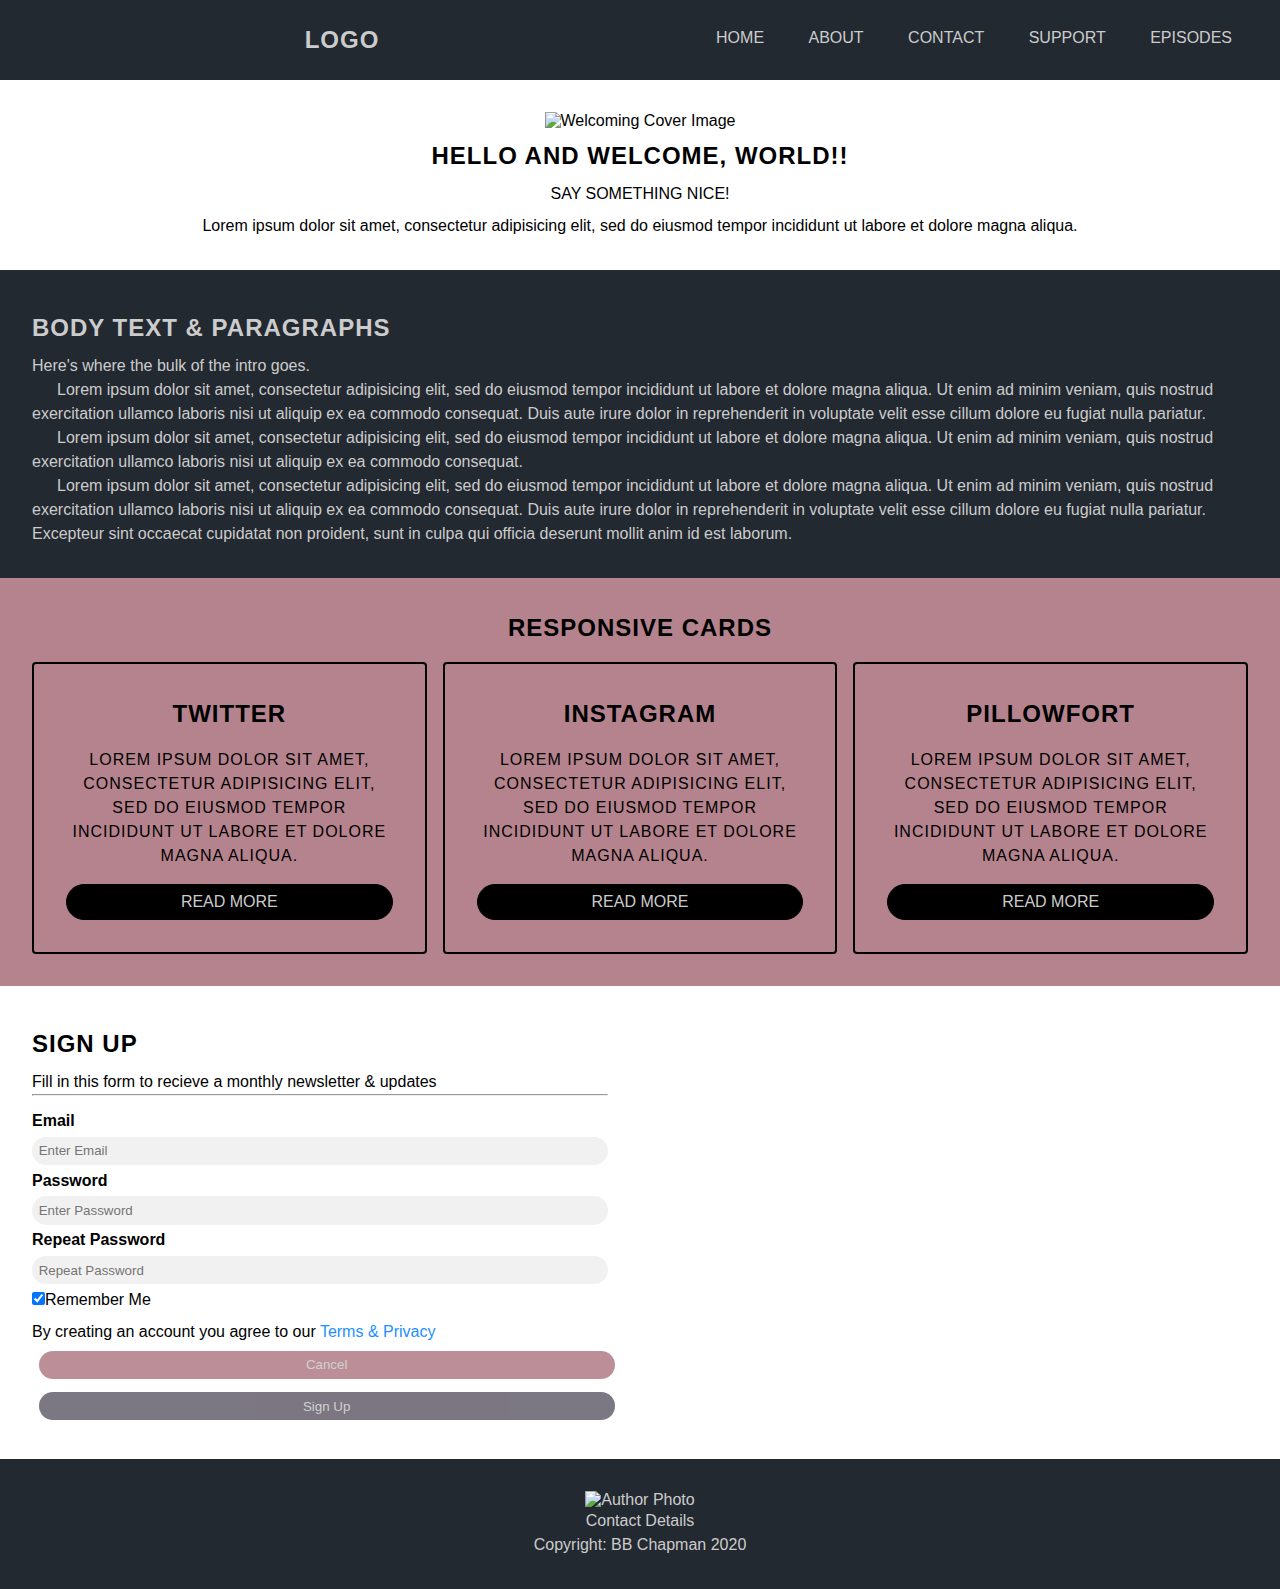
==== commit dcd261fb: "COMM" ====
--- a/index.html
+++ b/index.html
@@ -75,7 +75,7 @@
 
                 <div class="content">
                   <div class="fab fa-youtube"></div>
-                  <h2>YouTube</h2>
+                  <h2>PILLOWFORT</h2>
                   <p>Lorem ipsum dolor sit amet, consectetur adipisicing elit, sed do eiusmod tempor incididunt ut labore et dolore magna aliqua.</p>
                   <a href="#">Read More</a>
                 </div>
--- a/css/main.css
+++ b/css/main.css
@@ -35,13 +35,13 @@
 
 
 nav{
-  background: #6d6875;
+  background: #232931;
   height:80px;
   width: 100%;
   scroll-behavior: smooth;
 }
 label.logo{
-  color: white;
+  color: #cccccc;
   font-size: 1.5em;
   line-height:80px;
   padding:0;
@@ -59,19 +59,19 @@
   margin-left:0.5em;
 }
 nav ul li a{
-  color: white;
+  color: #cccccc;
   font-size: 1em;
   text-transform: uppercase;
   padding:1em;
   border-radius: 25px;
 }
 a:active,a:hover{
-  background: #81b29a;
+  background: #4ecca3;
   transition: .5s ease;
 }
 .checkbtn{
   font-size: 1.5em;
-  color: white;
+  color: #cccccc;
   float: right;
   line-height:80px;
   margin-right:1.5em;
@@ -115,7 +115,7 @@
   }
 a:hover,a:active{
     background: none
-    color: #81b29a;
+    color: #4ecca3;
   }
   #check:checked ~ ul{
     left: 0;
@@ -145,8 +145,8 @@
 
 .middle-container{
   width: 100%;
-  background: #6d6875;
-  color: white;
+  background: #232931;
+  color: #cccccc;
   margin:0;
   padding:2em;
   text-align: left;
@@ -202,15 +202,15 @@
   color: white
 }
 .content:hover a{
-  border-color: white;
+  border-color: #cccccc;
   background: white;
 }
 .content:hover{
-  border-color: #81b29a;
-  background: #81b29a;
+  border-color: #4ecca3;
+  background: #4ecca3;
 }
 .content:hover a{
-  color: #81b29a;
+  color: #4ecca3;
 }
 .content p{
   font-size: 1em;
@@ -221,7 +221,7 @@
 .content a{
   margin:0.5em;
   background: black;
-  color: white;
+  color: #cccccc;
   text-decoration: none;
   text-transform: uppercase;
   border: 1px solid black;
@@ -266,7 +266,7 @@
 }
 button{
   background-color: #6d6875;
-  color: white;
+  color: #cccccc;
   padding:0.5em;
   margin:0.5em;
   border: none;
@@ -309,7 +309,7 @@
 
 .footer {
   width: 100%;
-  background: #6d6875;
-  color: white;
+  background: #232931;
+  color: #cccccc;
   padding:2em;
 }
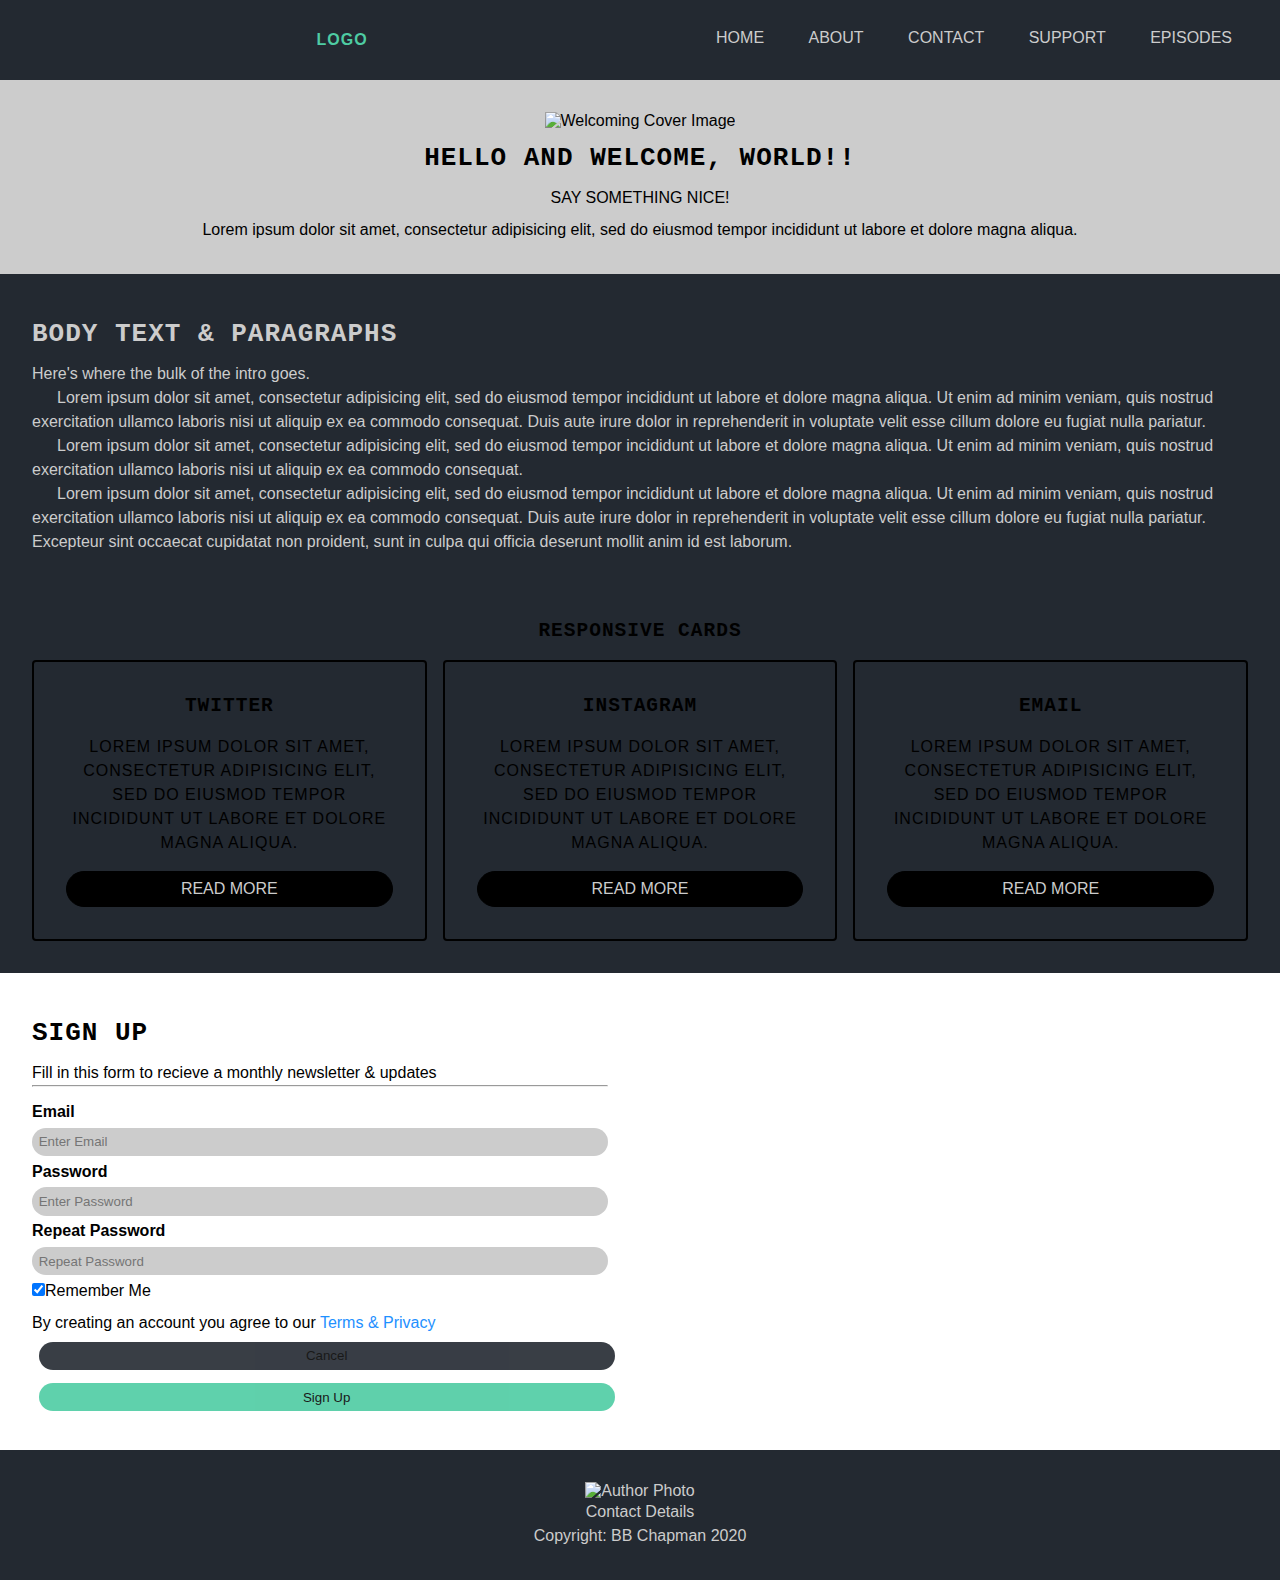
==== commit 363e8c4a: "comm" ====
--- a/index.html
+++ b/index.html
@@ -74,8 +74,8 @@
                 </div>
 
                 <div class="content">
-                  <div class="fab fa-youtube"></div>
-                  <h2>PILLOWFORT</h2>
+                  <div class="fas fa-envelope fa-2x"></div>
+                  <h2>Email</h2>
                   <p>Lorem ipsum dolor sit amet, consectetur adipisicing elit, sed do eiusmod tempor incididunt ut labore et dolore magna aliqua.</p>
                   <a href="#">Read More</a>
                 </div>
--- a/css/main.css
+++ b/css/main.css
@@ -13,9 +13,11 @@
 }
 body{
   margin:0;
-  font-family: 'Monserrat', sans-serif;
-}
-h2{font-size: 1.5em;
+  font-family: sans-serif;
+}
+h2{
+  font-size: 2em;
+  font-family: monospace;
   letter-spacing: 1px;
   text-transform: uppercase;
   text-indent: 0px;
@@ -41,8 +43,8 @@
   scroll-behavior: smooth;
 }
 label.logo{
-  color: #cccccc;
-  font-size: 1.5em;
+  color: #4ecca3;
+  font-size: 1em;
   line-height:80px;
   padding:0;
   font-weight: bold;
@@ -67,6 +69,7 @@
 }
 a:active,a:hover{
   background: #4ecca3;
+  color: #232931
   transition: .5s ease;
 }
 .checkbtn{
@@ -98,7 +101,7 @@
     position: fixed;
     width: 100%;
     height: 100vh;
-    background: #b5838d;
+    background: #232931;
     top: 80px;
     left: -100%;
     text-align: center;
@@ -128,7 +131,7 @@
 text-align: center;
 }
 .welcome-section{
-  background: white;
+  background: #cccccc;
   padding:2em;
 }
 .welcome-image{
@@ -160,7 +163,7 @@
 
 .bottom-container{
   width: 100%;
-  background: #b5838d;
+  background: #232931;
   padding:0.5em;
   margin:0;
 }
@@ -199,11 +202,11 @@
   flex: 1 1 100%;
 }
 .content:hover{
-  color: white
+  color: #232931
 }
 .content:hover a{
-  border-color: #cccccc;
-  background: white;
+  border-color: #232931;
+  background: #232931;
 }
 .content:hover{
   border-color: #4ecca3;
@@ -250,7 +253,7 @@
   justify-content: space-evenly;
   flex-wrap: wrap;
   border: none;
-  background: #f1f1f1;
+  background: #cccccc;
   border-radius: 25px;
 }
 
@@ -265,8 +268,8 @@
   margin-bottom:0.5em;
 }
 button{
-  background-color: #6d6875;
-  color: #cccccc;
+  background-color: #4ecca3;
+  color: black;
   padding:0.5em;
   margin:0.5em;
   border: none;
@@ -279,7 +282,7 @@
 }
 .cancelbtn{
   padding:0.5em;
-  background-color: #b5838d;
+  background-color: #232931;
 }
 .cancelbtn, .signupbtn{
   float: left;
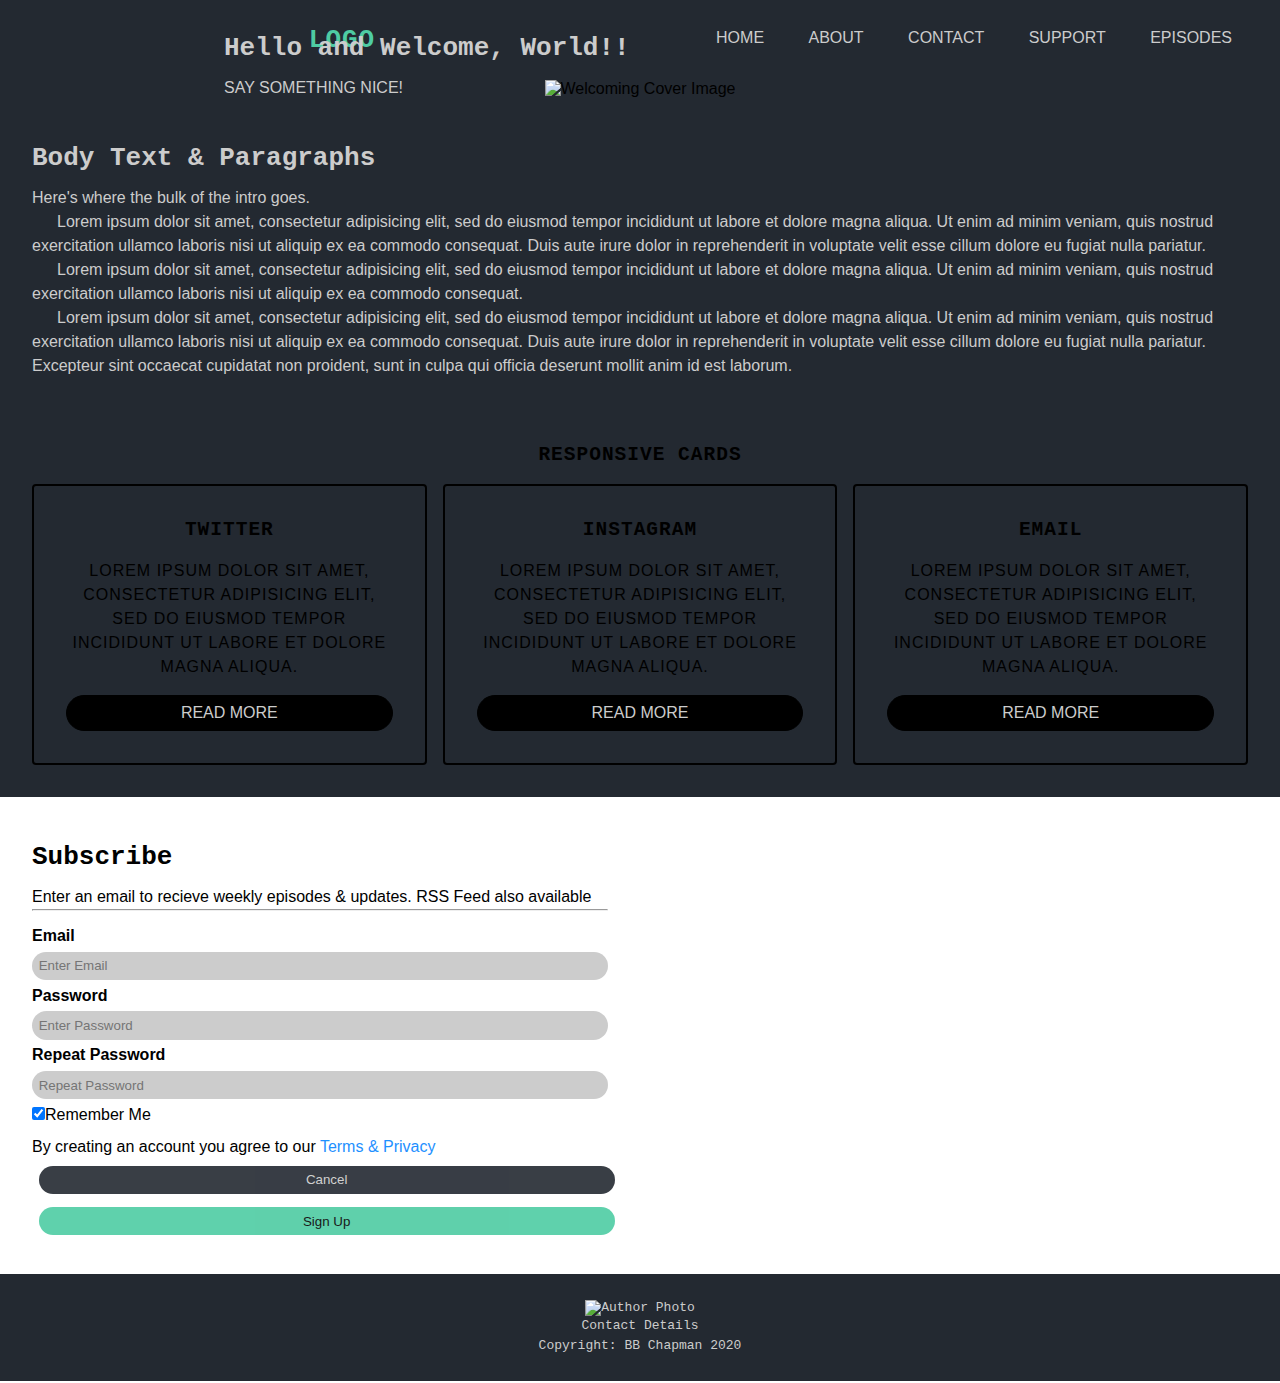
==== commit a810fdeb: "comm" ====
--- a/index.html
+++ b/index.html
@@ -33,12 +33,16 @@
 </div>
                 <!--WELCOME SECTION-->
 <div class="container">
-  <div class="welcome-section">
+    <div class="welcome-section">
       <section>
-        <img src="IMAGE FOLDER"alt="Welcoming Cover Image"class="welcome-image">
-          <h2>Hello and Welcome, World!!</h2>
-          <p class="subhead">Say something nice!</p>
-          <p>Lorem ipsum dolor sit amet, consectetur adipisicing elit, sed do eiusmod tempor incididunt ut labore et dolore magna aliqua.</p>
+        <div class="welcome-image">
+          <img src="./IMAGE FOLDER/Stones.png" alt="Welcoming Cover Image" style="width:100%;">
+        </div>
+          <div class="welcome-text">
+              <h2>Hello and Welcome, World!!</h2>
+              <p class="subhead">Say something nice!</p>
+              <p>Lorem ipsum dolor sit amet, consectetur adipisicing elit, sed do eiusmod tempor incididunt ut labore et dolore magna aliqua.</p>
+          </div>
       </section>
   </div>
 </div>
@@ -88,8 +92,9 @@
   <form action="action_page.php">
       <div class="form-container">
         <div class="signup">
-            <h2>Sign Up</h2>
-            <p>Fill in this form to recieve a monthly newsletter & updates</p>
+            <h2>Subscribe</h2>
+            <p>Enter an email to recieve weekly episodes & updates.
+               RSS Feed also available</p>
             <hr>
         </div>
             <label for="email"><b>Email</b></label>
--- a/css/main.css
+++ b/css/main.css
@@ -18,8 +18,6 @@
 h2{
   font-size: 2em;
   font-family: monospace;
-  letter-spacing: 1px;
-  text-transform: uppercase;
   text-indent: 0px;
   margin-top: 0.5em;
   margin-bottom: 0.5em;
@@ -44,7 +42,8 @@
 }
 label.logo{
   color: #4ecca3;
-  font-size: 1em;
+  font-family: monospace;
+  font-size: 2em;
   line-height:80px;
   padding:0;
   font-weight: bold;
@@ -54,6 +53,7 @@
 nav ul{
   float: right;
   margin-right: 1.5em;
+  z-index: 1;
 }
 nav ul li{
   display: inline-block;
@@ -69,12 +69,12 @@
 }
 a:active,a:hover{
   background: #4ecca3;
-  color: #232931
+  color: #232931;
   transition: .5s ease;
 }
 .checkbtn{
   font-size: 1.5em;
-  color: #cccccc;
+  color: #4ecca3;
   float: right;
   line-height:80px;
   margin-right:1.5em;
@@ -86,7 +86,7 @@
 }
 @media (max-width: 952px){
 label.logo{
-    font-size: 2em;
+    font-size: 3em;
     padding-left:0;
 }
 nav ul li a{
@@ -101,7 +101,7 @@
     position: fixed;
     width: 100%;
     height: 100vh;
-    background: #232931;
+    background: #393e46;
     top: 80px;
     left: -100%;
     text-align: center;
@@ -128,15 +128,24 @@
 
 
 .container{
-text-align: center;
+  position: relative;
+  text-align: center;
 }
 .welcome-section{
-  background: #cccccc;
-  padding:2em;
+  background: #232931;
+  padding:0,0;
+  margin-bottom: 0,0;
 }
 .welcome-image{
   width: 100%;
-  margin:0;
+}
+.welcome-text{
+  text-align: left;
+  color: #cccccc;
+  position: absolute;
+  top: 45%;
+  left: 45%;
+  transform: translate(-50%, -50%);
 }
 .subhead {
   font-size: 1em;
@@ -202,7 +211,7 @@
   flex: 1 1 100%;
 }
 .content:hover{
-  color: #232931
+  color: #393e46;
 }
 .content:hover a{
   border-color: #232931;
@@ -283,6 +292,7 @@
 .cancelbtn{
   padding:0.5em;
   background-color: #232931;
+  color: #cccccc;
 }
 .cancelbtn, .signupbtn{
   float: left;
@@ -312,6 +322,7 @@
 
 .footer {
   width: 100%;
+  font-family: monospace;
   background: #232931;
   color: #cccccc;
   padding:2em;
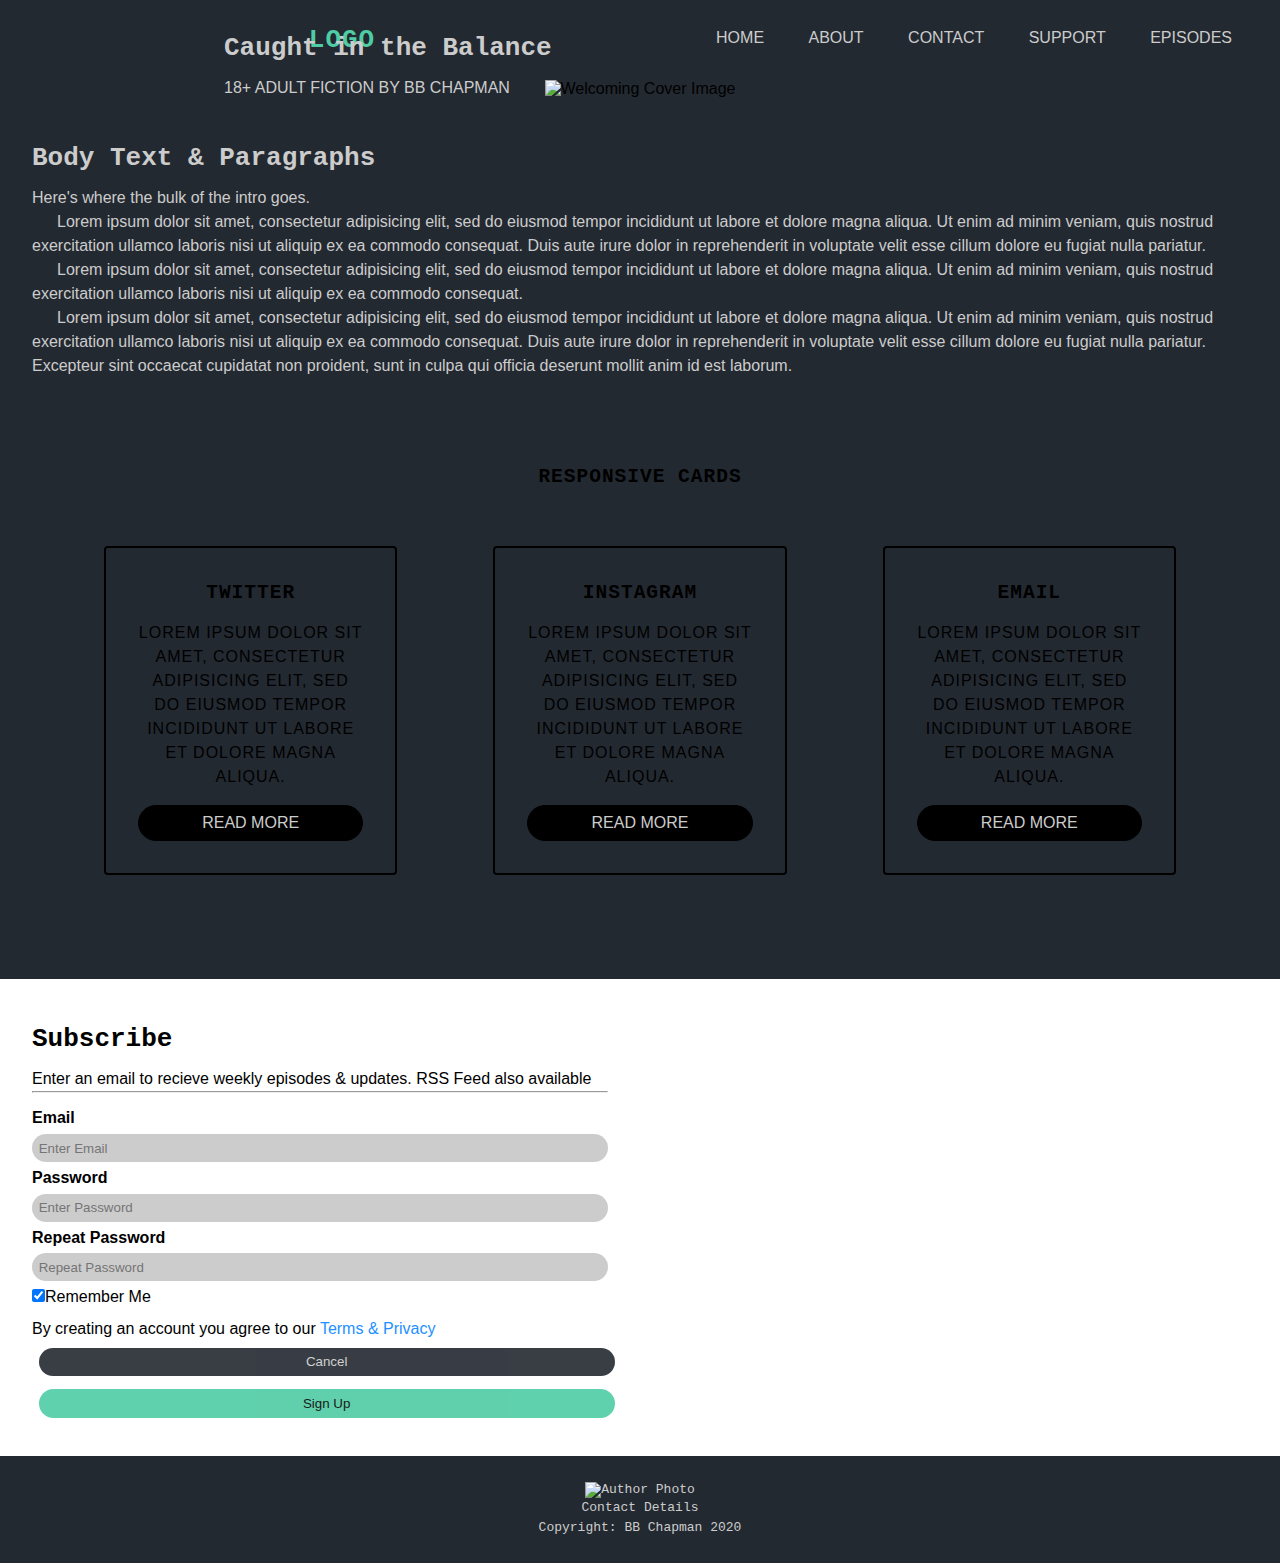
==== commit cad495b7: "comm" ====
--- a/index.html
+++ b/index.html
@@ -34,14 +34,14 @@
                 <!--WELCOME SECTION-->
 <div class="container">
     <div class="welcome-section">
-      <section>
-        <div class="welcome-image">
-          <img src="./IMAGE FOLDER/Stones.png" alt="Welcoming Cover Image" style="width:100%;">
-        </div>
+        <section>
+          <div class="welcome-image">
+            <img src="./IMAGE FOLDER/Stones.png" alt="Welcoming Cover Image" style="width:100%;">
+          </div>
           <div class="welcome-text">
-              <h2>Hello and Welcome, World!!</h2>
-              <p class="subhead">Say something nice!</p>
-              <p>Lorem ipsum dolor sit amet, consectetur adipisicing elit, sed do eiusmod tempor incididunt ut labore et dolore magna aliqua.</p>
+            <h2>Caught in the Balance</h2>
+            <p class="subhead">18+ Adult Fiction by BB Chapman</p>
+            <p>Join the Sanguine Outliers on an epic journey. Swords clash, arrows fly, but will they protect their home? </p>
           </div>
       </section>
   </div>
@@ -49,7 +49,7 @@
                   <!--MIDDLE CONTAINER-->
 <div class="container">
   <div class="middle-container">
-      <h2>Body Text & Paragraphs</h2>
+        <h2>Body Text & Paragraphs</h2>
         <p class="first-p">Here's where the bulk of the intro goes.</p>
         <p>Lorem ipsum dolor sit amet, consectetur adipisicing elit, sed do eiusmod tempor incididunt ut labore et dolore magna aliqua. Ut enim ad minim veniam, quis nostrud exercitation ullamco laboris nisi ut aliquip ex ea commodo consequat. Duis aute irure dolor in reprehenderit in voluptate velit esse cillum dolore eu fugiat nulla pariatur.</p>
         <p>Lorem ipsum dolor sit amet, consectetur adipisicing elit, sed do eiusmod tempor incididunt ut labore et dolore magna aliqua. Ut enim ad minim veniam, quis nostrud exercitation ullamco laboris nisi ut aliquip ex ea commodo consequat.</p>
@@ -78,7 +78,7 @@
                 </div>
 
                 <div class="content">
-                  <div class="fas fa-envelope fa-2x"></div>
+                  <div class="fas fa-envelope"></div>
                   <h2>Email</h2>
                   <p>Lorem ipsum dolor sit amet, consectetur adipisicing elit, sed do eiusmod tempor incididunt ut labore et dolore magna aliqua.</p>
                   <a href="#">Read More</a>
--- a/css/main.css
+++ b/css/main.css
@@ -84,7 +84,7 @@
 #check{
   display: none;
 }
-@media (max-width: 952px){
+@media (max-width: 1080px){
 label.logo{
     font-size: 3em;
     padding-left:0;
@@ -98,7 +98,7 @@
     display: block;
 }
 ul{
-    position: fixed;
+    position:fixed;
     width: 100%;
     height: 100vh;
     background: #393e46;
@@ -175,12 +175,13 @@
   background: #232931;
   padding:0.5em;
   margin:0;
+  align-items: center;
 }
 .cards{
   max-width: 1300px;
-  margin: 0.5em;
+  margin: 3em;
   text-align: center;
-  padding:0.5em;
+  padding:0em;
 }
 .cards h2{
   font-size: 1.5em;
@@ -197,7 +198,7 @@
   display: flex;
   flex-wrap: wrap;
   flex: 1;
-  margin: 0.5em;
+  margin: 3em;
   padding:1.5em;
   border: 2px solid black;
   border-radius: 4px;
@@ -207,6 +208,10 @@
   font-size: 2em;
   margin-bottom: 0;
 }
+.content .fas{
+  font-size: 2em;
+  margin-bottom: 0;
+}
 .content > *{
   flex: 1 1 100%;
 }
@@ -244,7 +249,7 @@
 .content a:hover{
   border-radius: 4px;
 }
-@media (max-width:858px){
+@media (max-width:1080px){
   .services{
     display: flex;
     flex-direction: column;
